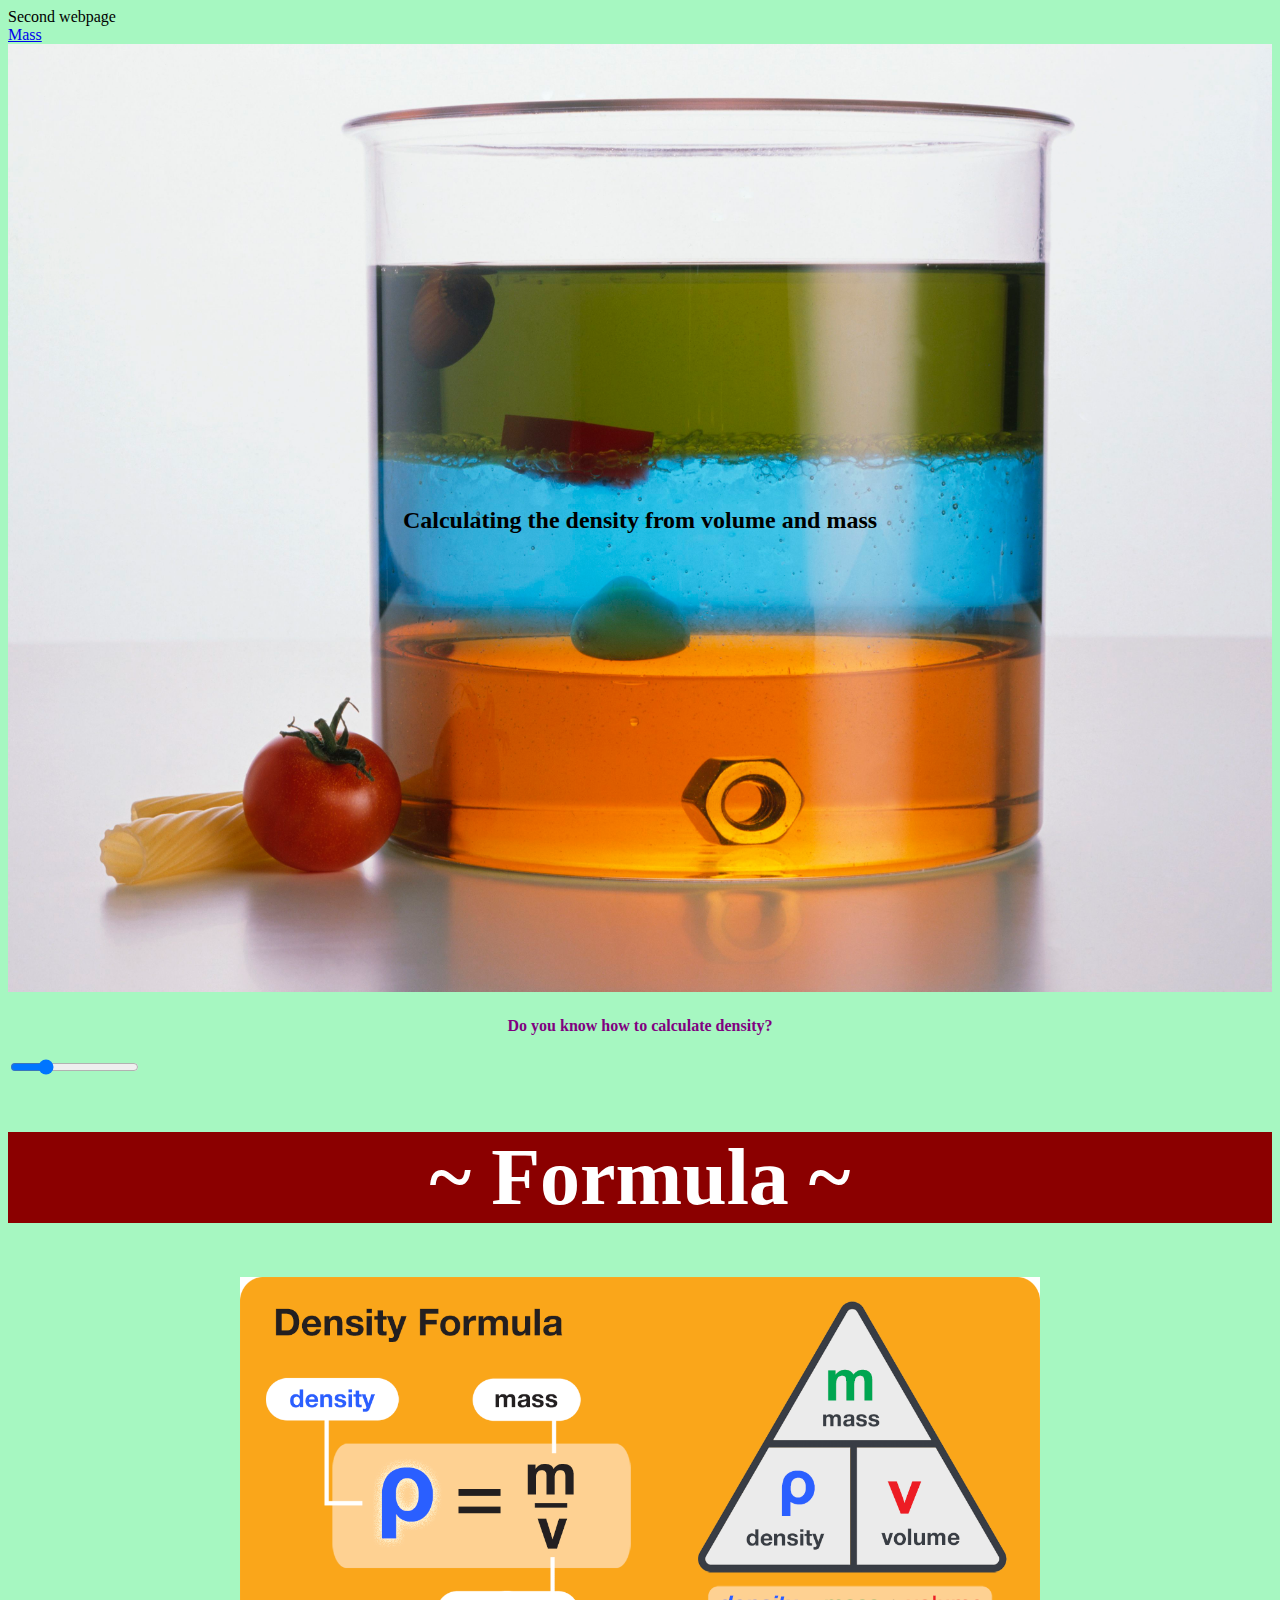
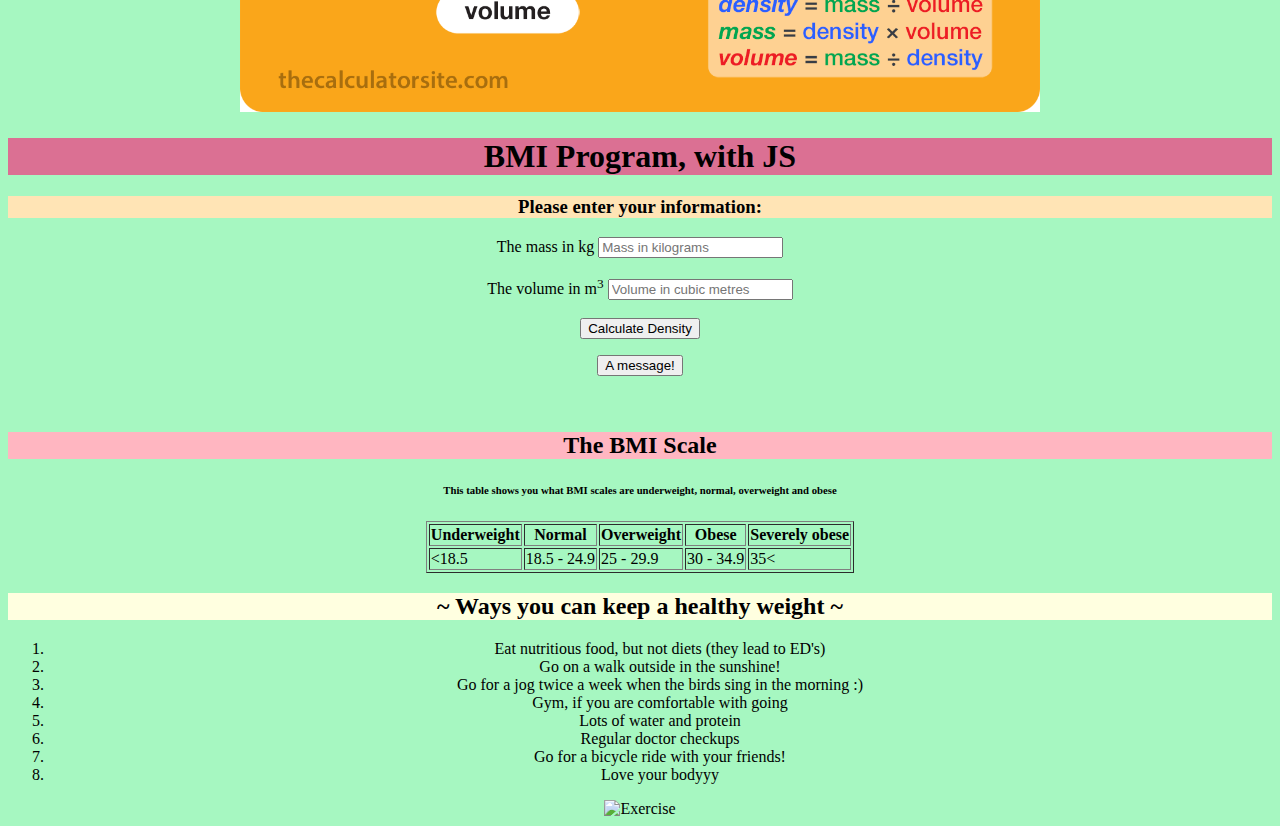
==== index.html @ 8127514e "added a linter" ====
<!DOCTYPE html>
<html lang="en-ca">
  <head>
<!-- metadata -->
    <meta charset="utf-8">
    <meta name="description" content="My first Assignment">
    <meta name="keywords" content="immaculata, ics2o">
    <meta name="author" content="Brayden MacMillan">
    <meta name="viewport" content="width=device-width, initial-scale=1.0">
<!-- For the favicon on this page -->
    <link rel="apple-touch-icon" sizes="180x180" href="./fav_index/apple-touch-icon.png">
<link rel="icon" type="image/png" sizes="32x32" href="./fav_index/favicon-32x32.png">
<link rel="icon" type="image/png" sizes="16x16" href="./fav_index/favicon-16x16.png">
<link rel="manifest" href="/site.webmanifest">

<!-- To use Google's MDL -->
    <link rel="stylesheet" href="https://fonts.googleapis.com/icon?family=Material+Icons">
    <link rel="stylesheet" href="https://code.getmdl.io/1.3.0/material.cyan-pink.min.css" />
    <title>Assignment 3</title>
    
<!-- Link to CSS sheet -->
    <link rel="stylesheet" href="./css/style.css">
  </head>

   <!-- No header, and the drawer stays open on larger screens (fixed drawer). -->
<div class="mdl-layout mdl-js-layout mdl-layout--fixed-drawer">
  <div class="mdl-layout__drawer">
    <span class="mdl-layout-title">Second webpage</span>
    <nav class="mdl-navigation">
      <a class="mdl-navigation__link" href="https://assign-03-html-bmi-kg-lbs.braydenmacmill1.repl.co/index2.html">Mass</a>
    </nav>
  </div>
  <main class="mdl-layout__content">
    <div class="page-content"><!-- Your content goes here --></div>
  </main>
</div>
  
<!-- Getting text over an image --> 
  <body>

    <div class="container">
    <img src="./images/mass.jpg" alt="BMI" style="width:100%;">
    <h2 style="color:black"><font face="Times New Roman"><div class="centered">Calculating the density from volume and mass</div></h2>
    </div>

<!-- Slider with Starting Value -->
			<center><h4 style="color:purple">Do you know how to calculate density?</h4></center>
			<input class="mdl-slider mdl-js-slider" type="range" min="0" max="100" value="25" tabindex="0">

<!-- Glowing text -->
    <h1 class="glow" style="background-color:darkred">~ Formula ~</h1>

<!-- Inserting an image shoing the formula for BMI -->
    <center><img src="./images/density.png" width="800" length="900"></center>

<!-- Adding a JavaScript button --> 
    <script src="./js/script.js"></script>
  <center>
    <h1 style="background-color:palevioletred"><font face="Garamond">BMI Program, with JS</font></h1>
    <p>
      <h3 style="background-color:moccasin"><font face="Garamond">Please enter your information:</font></h3>
      <form action="javascript:onButtonClick()">
        <label for="weight">The mass in kg</label>
        <input type="number" step="0.01" id="mass" placeholder="Mass in kilograms"><br><br>
         <label for="volume">The volume in m<sup>3</sup></label>
        <input type="number" step="0.01" id="volume" placeholder="Volume in cubic metres"><br><br>
        <input type="submit" value="Calculate Density">
      </form>
    </p>
  </center>

<!-- Create a space where the user information will be displayed -->
  <center>
      <div id="display-results"></div>
  </center>
		

<!-- Adding a MDL button -->
<script defer src="https://code.getmdl.io/1.3.0/material.min.js"></script>
    <script>
      function myButtonClicked() {
        alert("I apologize for being a little rude with you about remaking this assignment, it is not an excuse but I have been under so much pressure lately I snapped. -Brayden")
      }
    </script>

<!-- Colored raised button -->
	<center>
    <button onclick="myButtonClicked()" class="mdl-button mdl-js-button mdl-button--raised mdl-button--colored">
		  A message!
		</button>
  </center>
		<br></br>

<!-- A table -->
  <center>
    <h2 style="background-color:lightpink"><font face="Garamond">The BMI Scale</font></h2>
      <h6>This table shows you what BMI scales are underweight, normal, overweight and obese</h6>
 <table border="1">
          <tr>
            <th>Underweight</th>
            <th>Normal</th>
            <th>Overweight</th>
            <th>Obese</th>
            <th>Severely obese</th>
          </tr>
          <tr>
            <td><18.5</td>
            <td>18.5 - 24.9</td>
            <td>25 - 29.9</td>
            <td>30 - 34.9</td>
            <td>35<</td>
          </tr>
         </table>
  </center>

<!-- An ordered list -->
<center>
  <h2 style="background-color:lightyellow"><font face="Garamond">~ Ways you can keep a healthy weight ~</font></h2>
  <ol>
    <li>Eat nutritious food, but not diets (they lead to ED's)</li>
    <li>Go on a walk outside in the sunshine!</li>
    <li>Go for a jog twice a week when the birds sing in the morning :)</li>
    <li>Gym, if you are comfortable with going</li>
    <li>Lots of water and protein</li>
    <li>Regular doctor checkups</li>
    <li>Go for a bicycle ride with your friends!</li>
    <li>Love your bodyyy</li>
  </ol>
</center>

<!-- Adding a GIF -->
    <center><img src="./images/bike.jpg" alt="Exercise" width="500" length="700"></center>

  </body>
</html>
---- css/style.css ----
/* Created by: Brayden MacMillan
* Created on: April 21 2022
* This CSS file defines the style for index.html
* ICS2O-Assign-03-HTML-BMI-KG-LBS
*/

.container {
  position: relative;
  text-align: center;
  color: white;
}

.bottom-left {
  position: absolute;
  bottom: 8px;
  left: 16px;
}

.top-left {
  position: absolute;
  top: 8px;
  left: 16px;
}

.top-right {
  position: absolute;
  top: 8px;
  right: 16px;
}

.bottom-right {
  position: absolute;
  bottom: 8px;
  right: 16px;
}

.centered {
  position: absolute;
  top: 50%;
  left: 50%;
  transform: translate(-50%, -50%);
}

body {
  background-color: #a6f7c1;
  font-family: times new roman;
}

.glow {
  font-size: 80px;
  color: #fff;
  text-align: center;
  animation: glow 1s ease-in-out infinite alternate;
}

@-webkit-keyframes glow {
  from {
    text-shadow: 0 0 10px #a32424, 0 0 20px #fff, 0 0 30px #e60073, 0 0 40px #e60073, 0 0 50px #e60073, 0 0 60px #e60073, 0 0 70px #e60073;
  }
  
  to {
    text-shadow: 0 0 20px #fff, 0 0 30px #ff4da6, 0 0 40px #ff4da6, 0 0 50px #ff4da6, 0 0 60px #ff4da6, 0 0 70px #ff4da6, 0 0 80px #ff4da6;
  }
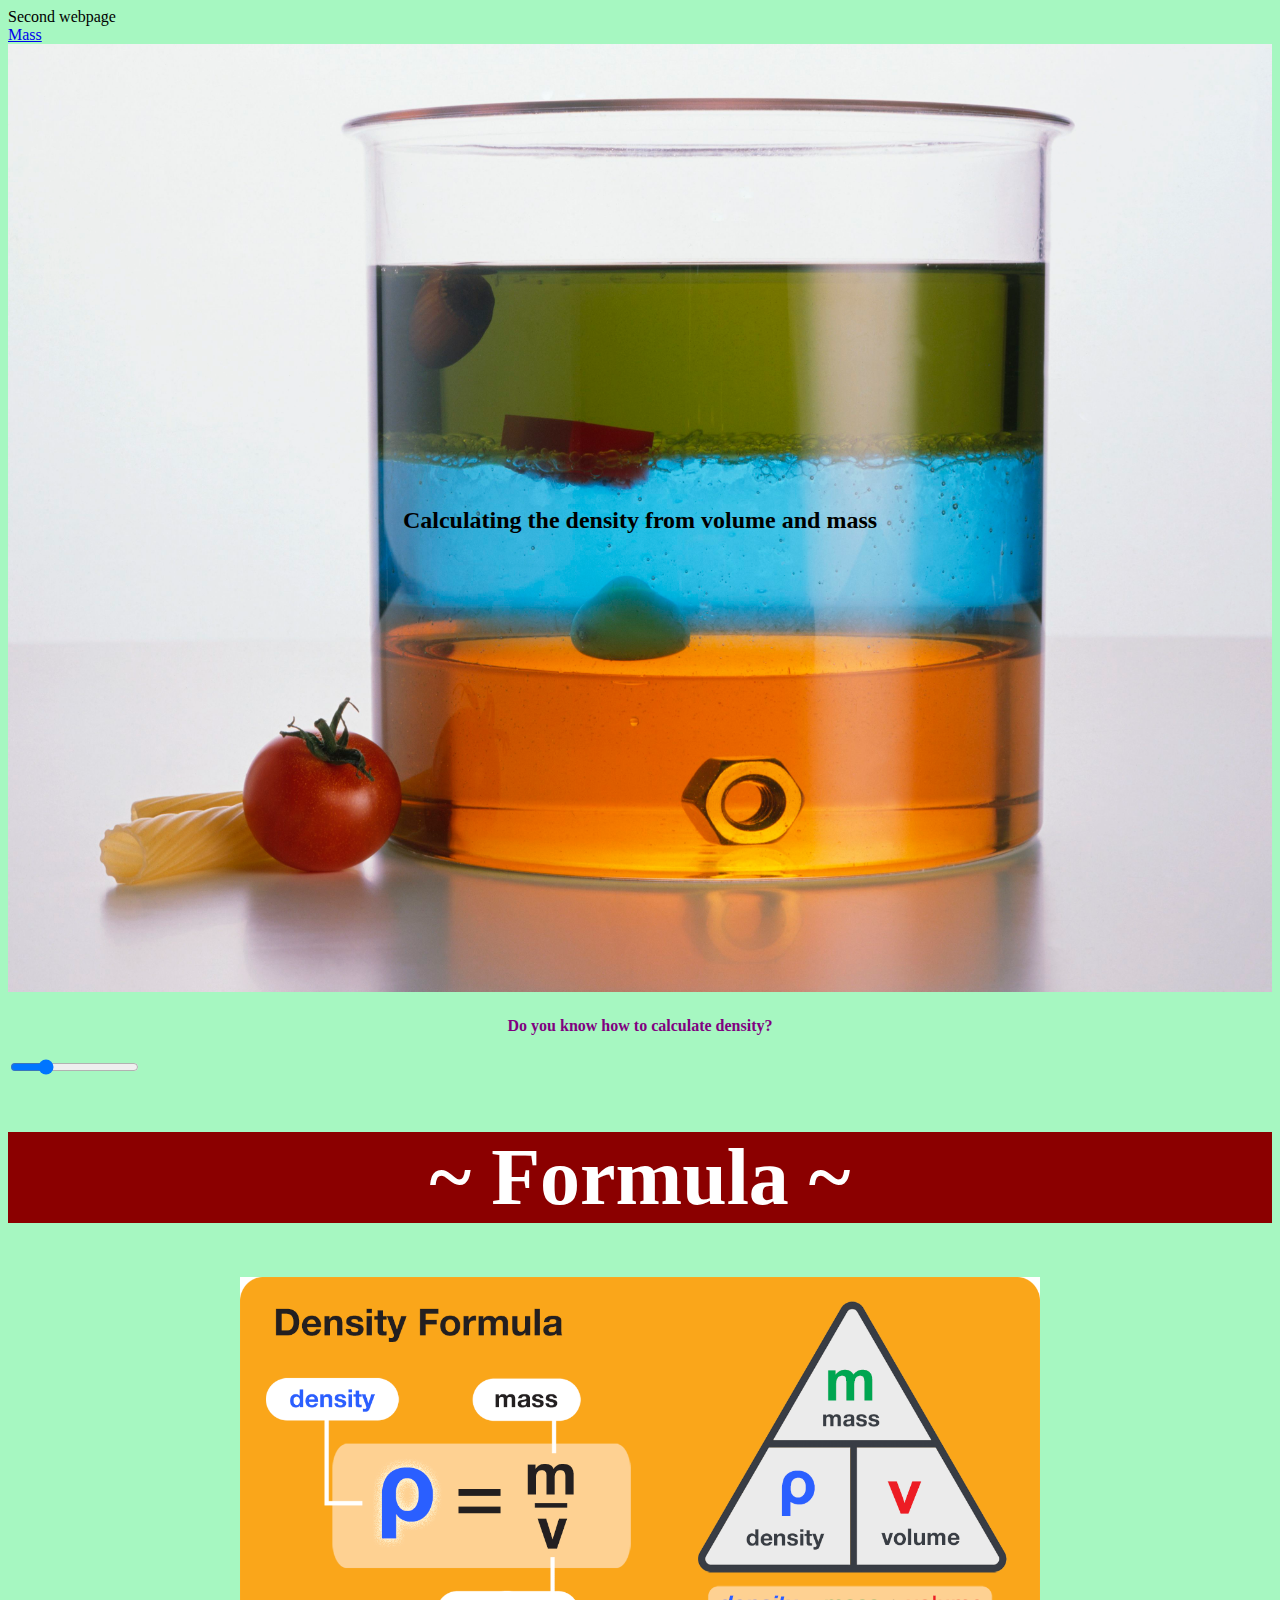
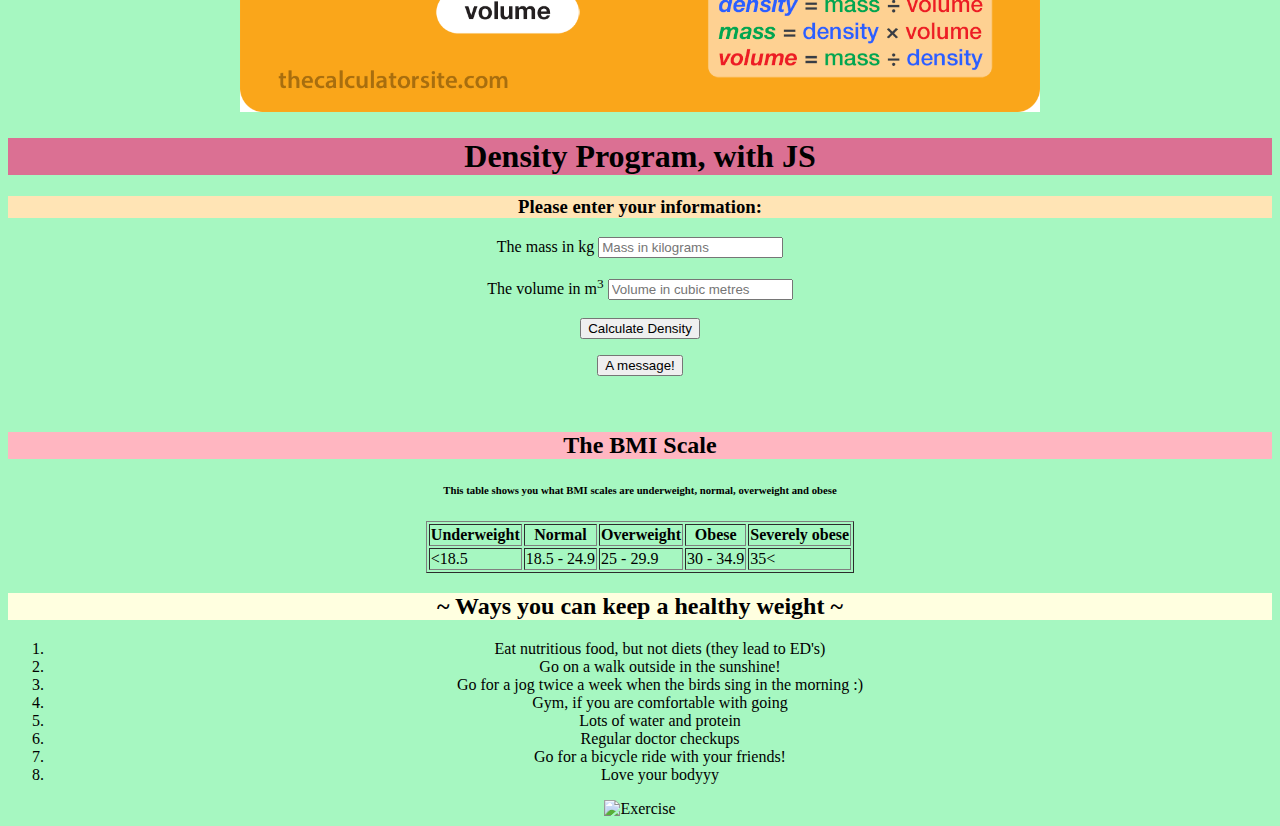
==== commit af5f7ad4: "made it pre3tty" ====
--- a/index.html
+++ b/index.html
@@ -27,7 +27,7 @@
   <div class="mdl-layout__drawer">
     <span class="mdl-layout-title">Second webpage</span>
     <nav class="mdl-navigation">
-      <a class="mdl-navigation__link" href="https://assign-03-html-bmi-kg-lbs.braydenmacmill1.repl.co/index2.html">Mass</a>
+      <a class="mdl-navigation__link" href="https://assign-03-html-massdensity.braydenmacmill1.repl.co/index2.html">Mass</a>
     </nav>
   </div>
   <main class="mdl-layout__content">
@@ -53,10 +53,10 @@
 <!-- Inserting an image shoing the formula for BMI -->
     <center><img src="./images/density.png" width="800" length="900"></center>
 
-<!-- Adding a JavaScript button --> 
+<!-- Adding a JavaScript button that calculates density--> 
     <script src="./js/script.js"></script>
   <center>
-    <h1 style="background-color:palevioletred"><font face="Garamond">BMI Program, with JS</font></h1>
+    <h1 style="background-color:palevioletred"><font face="Garamond">Density Program, with JS</font></h1>
     <p>
       <h3 style="background-color:moccasin"><font face="Garamond">Please enter your information:</font></h3>
       <form action="javascript:onButtonClick()">
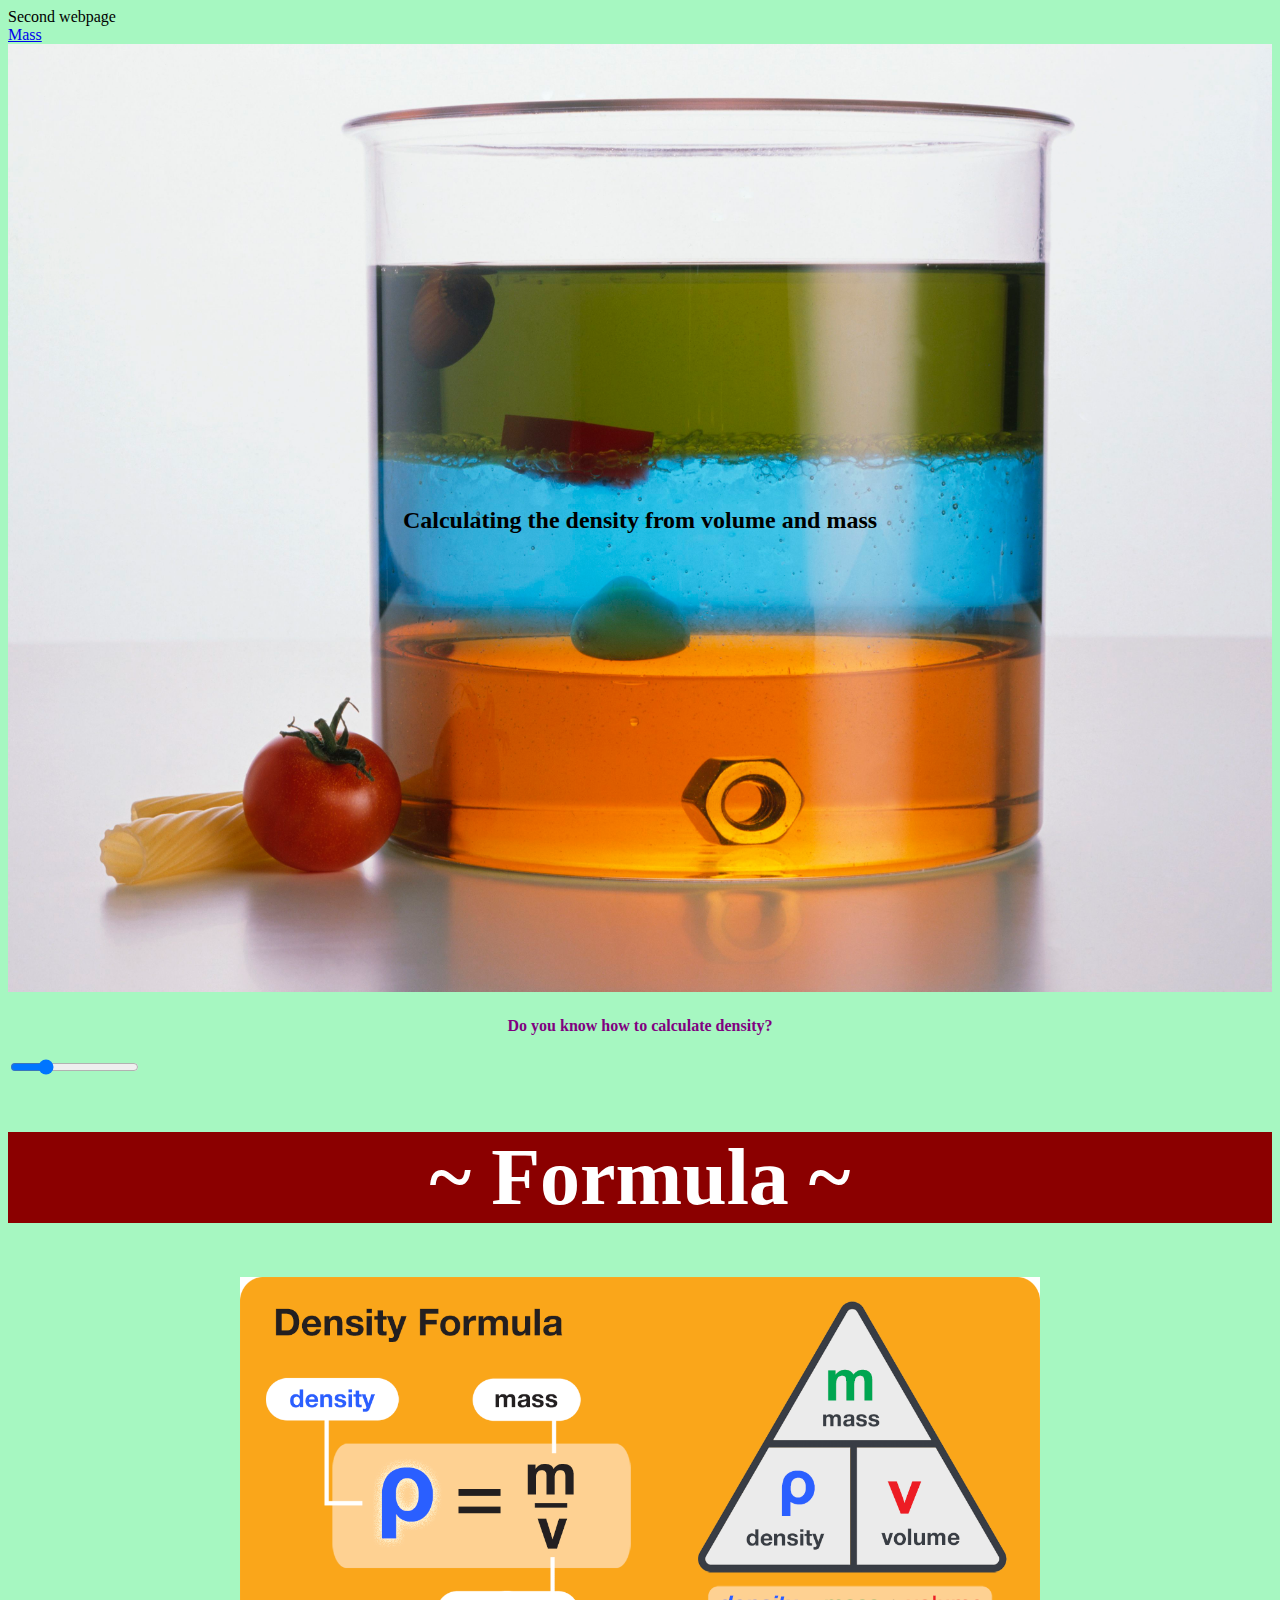
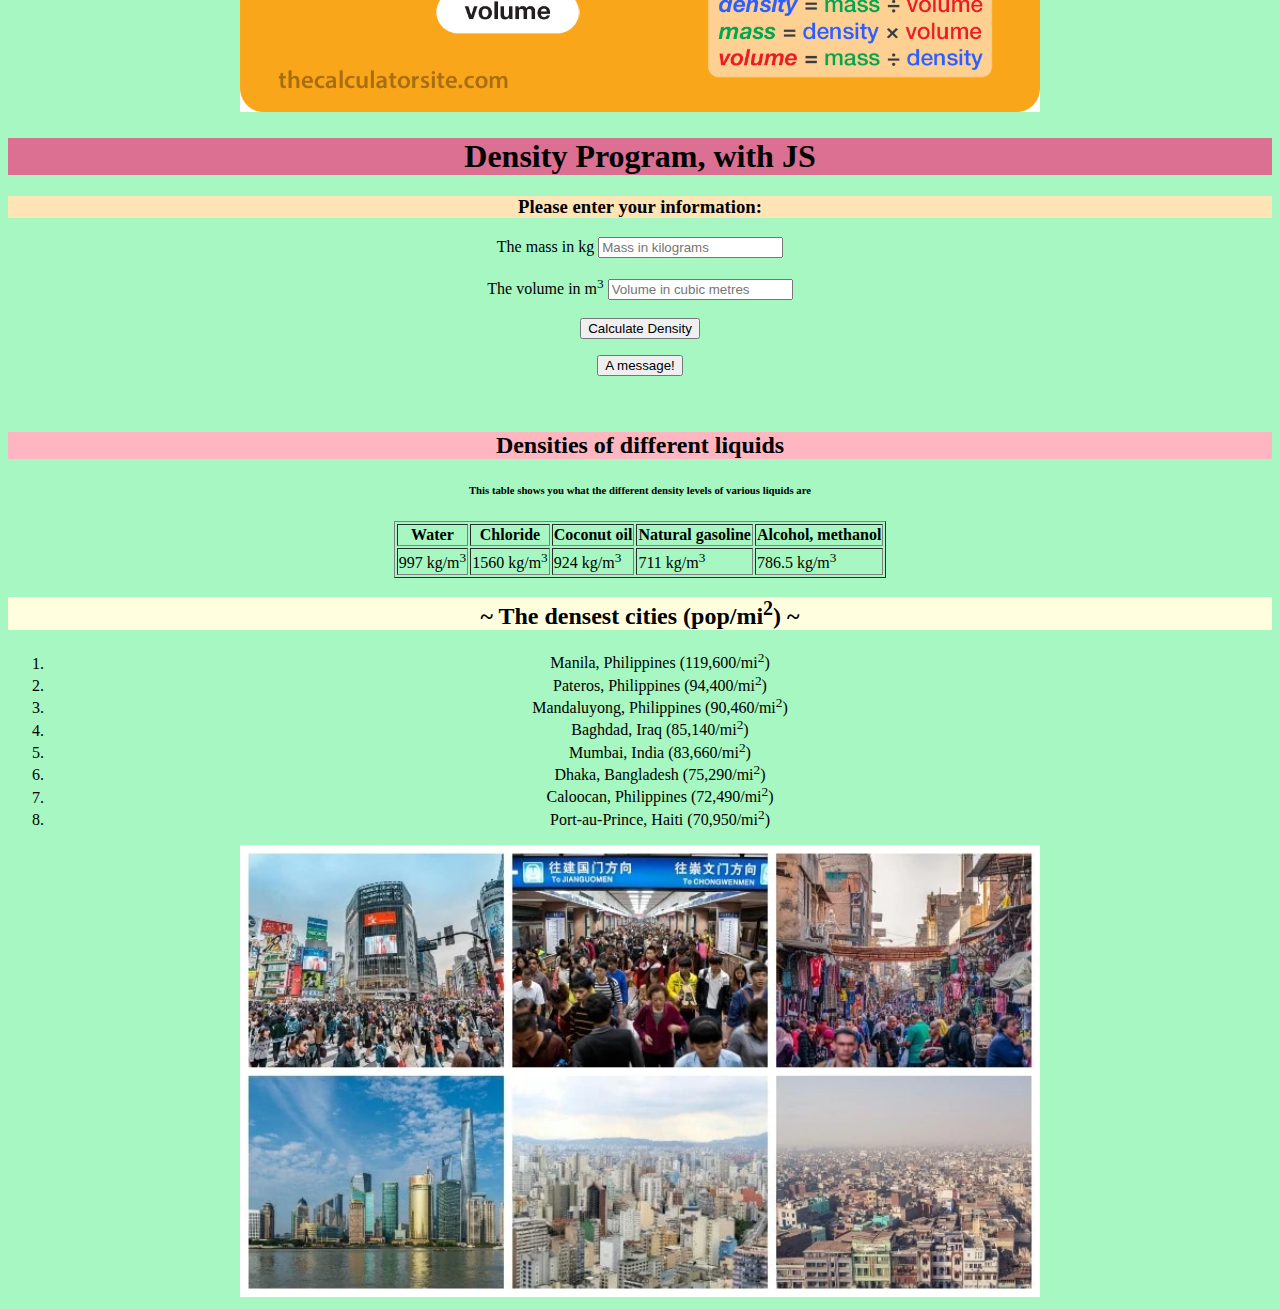
==== commit 22f3de41: "touched up design" ====
--- a/index.html
+++ b/index.html
@@ -79,7 +79,7 @@
 <script defer src="https://code.getmdl.io/1.3.0/material.min.js"></script>
     <script>
       function myButtonClicked() {
-        alert("I apologize for being a little rude with you about remaking this assignment, it is not an excuse but I have been under so much pressure lately I snapped. -Brayden")
+        alert("Density is quite boring in my opinion.")
       }
     </script>
 
@@ -93,43 +93,43 @@
 
 <!-- A table -->
   <center>
-    <h2 style="background-color:lightpink"><font face="Garamond">The BMI Scale</font></h2>
-      <h6>This table shows you what BMI scales are underweight, normal, overweight and obese</h6>
+    <h2 style="background-color:lightpink"><font face="Garamond">Densities of different liquids</font></h2>
+      <h6>This table shows you what the different density levels of various liquids are</h6>
  <table border="1">
           <tr>
-            <th>Underweight</th>
-            <th>Normal</th>
-            <th>Overweight</th>
-            <th>Obese</th>
-            <th>Severely obese</th>
+            <th>Water</th>
+            <th>Chloride</th>
+            <th>Coconut oil</th>
+            <th>Natural gasoline</th>
+            <th>Alcohol, methanol</th>
           </tr>
           <tr>
-            <td><18.5</td>
-            <td>18.5 - 24.9</td>
-            <td>25 - 29.9</td>
-            <td>30 - 34.9</td>
-            <td>35<</td>
+            <td>997 kg/m<sup>3</sup></td>
+            <td>1560 kg/m<sup>3</sup></td>
+            <td>924 kg/m<sup>3</sup></td>
+            <td>711 kg/m<sup>3</sup></td>
+            <td>786.5 kg/m<sup>3</sup></td>
           </tr>
          </table>
   </center>
 
 <!-- An ordered list -->
 <center>
-  <h2 style="background-color:lightyellow"><font face="Garamond">~ Ways you can keep a healthy weight ~</font></h2>
+  <h2 style="background-color:lightyellow"><font face="Garamond">~ The densest cities (pop/mi<sup>2</sup>) ~</font></h2>
   <ol>
-    <li>Eat nutritious food, but not diets (they lead to ED's)</li>
-    <li>Go on a walk outside in the sunshine!</li>
-    <li>Go for a jog twice a week when the birds sing in the morning :)</li>
-    <li>Gym, if you are comfortable with going</li>
-    <li>Lots of water and protein</li>
-    <li>Regular doctor checkups</li>
-    <li>Go for a bicycle ride with your friends!</li>
-    <li>Love your bodyyy</li>
+    <li>Manila, Philippines (119,600/mi<sup>2</sup>)</li>
+    <li>Pateros, Philippines (94,400/mi<sup>2</sup>)</li>
+    <li>Mandaluyong, Philippines (90,460/mi<sup>2</sup>)</li>
+    <li>Baghdad, Iraq (85,140/mi<sup>2</sup>)</li>
+    <li>Mumbai, India (83,660/mi<sup>2</sup>)</li>
+    <li>Dhaka, Bangladesh (75,290/mi<sup>2</sup>)</li>
+    <li>Caloocan, Philippines (72,490/mi<sup>2</sup>)</li>
+    <li>Port-au-Prince, Haiti (70,950/mi<sup>2</sup>)</li>
   </ol>
 </center>
 
-<!-- Adding a GIF -->
-    <center><img src="./images/bike.jpg" alt="Exercise" width="500" length="700"></center>
+<!-- Adding an image -->
+    <center><img src="./images/densestcities.webp" alt="Dense" width="800" length="900"></center>
 
   </body>
 </html>